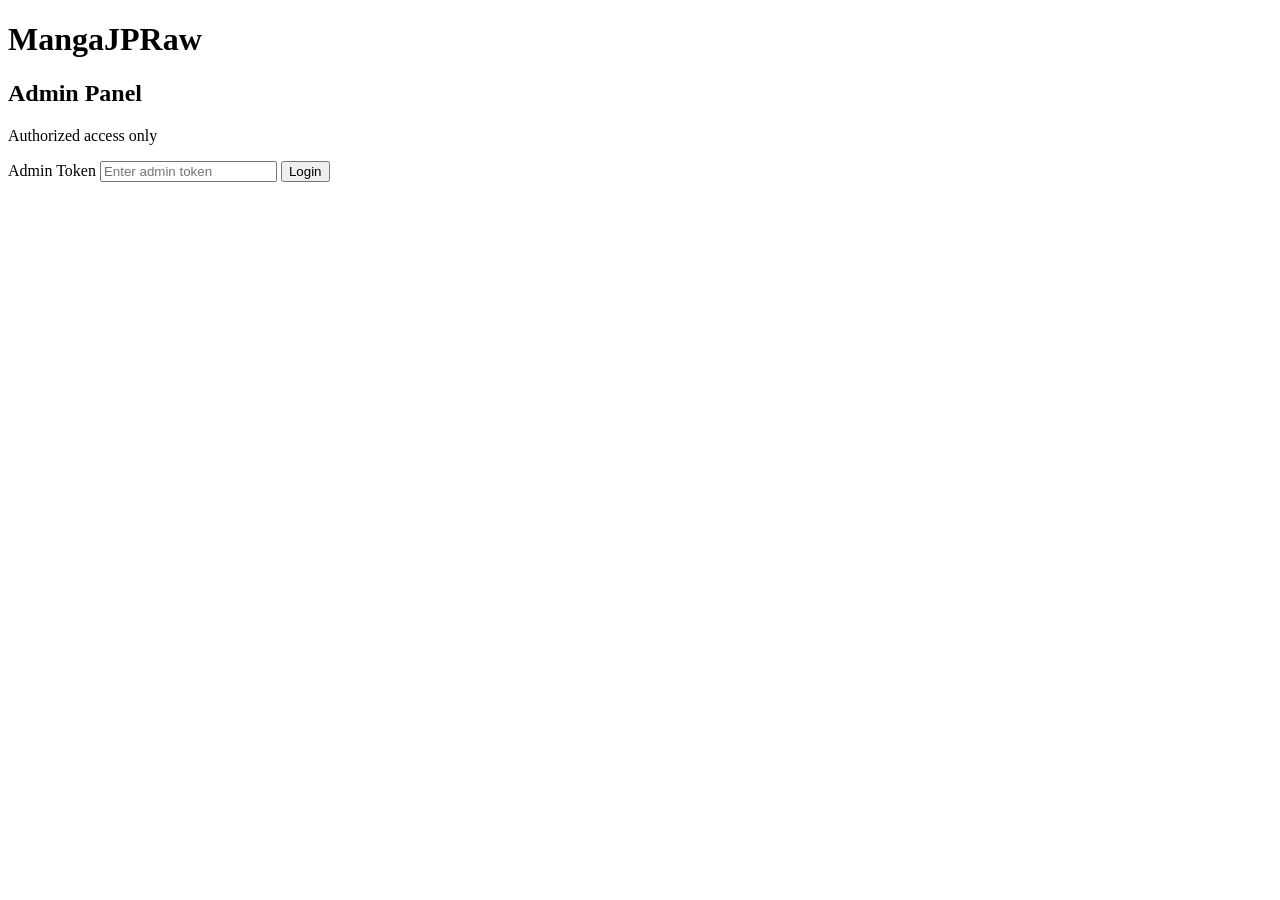
==== admin/index.html @ d078a31f "Add admin login page with token authentication" ====
<!DOCTYPE html>
<html lang="en">

<head>

    <meta charset="UTF-8">

    <meta
        name="viewport"
        content="width=device-width, initial-scale=1.0"
    >

    <title>MangaJPRaw Admin</title>

    <link
        rel="stylesheet"
        href="./style.css"
    >

</head>

<body>

    <div class="admin-container">

        <div class="admin-card">

            <h1>MangaJPRaw</h1>

            <h2>Admin Panel</h2>

            <p class="subtitle">
                Authorized access only
            </p>


            <form id="loginForm">

                <label for="token">
                    Admin Token
                </label>

                <input
                    type="password"
                    id="token"
                    placeholder="Enter admin token"
                    required
                >

                <button
                    type="submit"
                >
                    Login
                </button>

            </form>


            <div
                id="message"
                class="message"
            ></div>

        </div>

    </div>


    <script>

        /*
         * Temporary Step 9 login.
         *
         * We will replace this with the
         * proper GitHub authentication system
         * in the next part.
         */

        const ADMIN_TOKEN =
            "MANGAJPRAW_ADMIN_2026";


        document
            .getElementById("loginForm")
            .addEventListener(
                "submit",
                function(event) {

                    event.preventDefault();


                    const enteredToken =
                        document
                            .getElementById("token")
                            .value
                            .trim();


                    const message =
                        document
                            .getElementById("message");


                    if (
                        enteredToken ===
                        ADMIN_TOKEN
                    ) {

                        sessionStorage.setItem(
                            "mangajpraw_admin",
                            "true"
                        );


                        window.location.href =
                            "./dashboard.html";

                    }

                    else {

                        message.textContent =
                            "Invalid admin token.";

                        message.className =
                            "message error";

                    }

                }
            );

    </script>

</body>

</html>
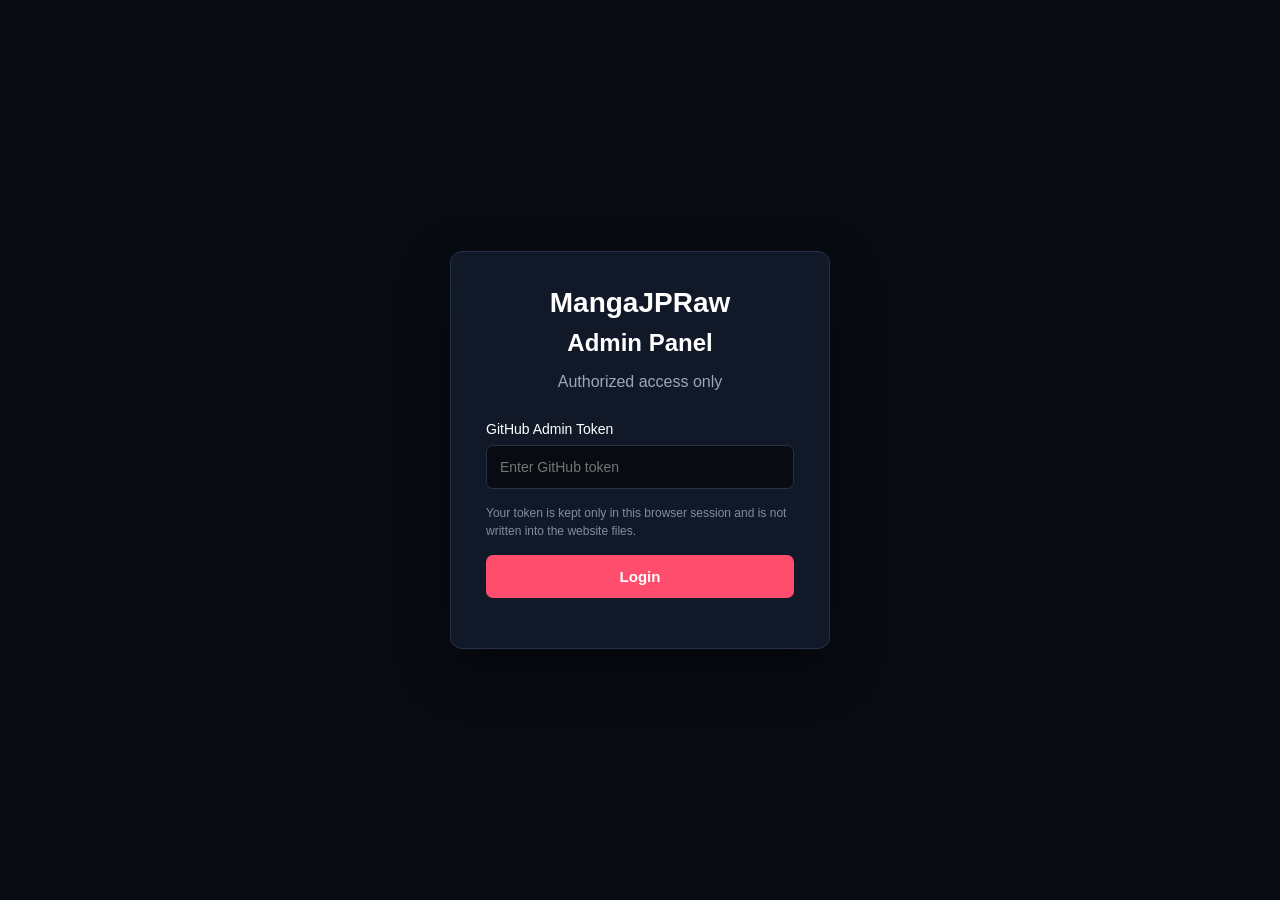
==== commit ee75f3c7: "Update admin login page with GitHub token support" ====
--- a/admin/index.html
+++ b/admin/index.html
@@ -10,7 +10,7 @@
         content="width=device-width, initial-scale=1.0"
     >
 
-    <title>MangaJPRaw Admin</title>
+    <title>MangaJPRaw Admin Login</title>
 
     <link
         rel="stylesheet"
@@ -21,116 +21,218 @@
 
 <body>
 
-    <div class="admin-container">
-
-        <div class="admin-card">
-
-            <h1>MangaJPRaw</h1>
-
-            <h2>Admin Panel</h2>
-
-            <p class="subtitle">
-                Authorized access only
-            </p>
-
-
-            <form id="loginForm">
-
-                <label for="token">
-                    Admin Token
-                </label>
-
-                <input
-                    type="password"
-                    id="token"
-                    placeholder="Enter admin token"
-                    required
-                >
-
-                <button
-                    type="submit"
-                >
-                    Login
-                </button>
-
-            </form>
-
+<div class="admin-container">
+
+    <div class="admin-card">
+
+        <h1>
+            MangaJPRaw
+        </h1>
+
+        <h2>
+            Admin Panel
+        </h2>
+
+        <p class="subtitle">
+            Authorized access only
+        </p>
+
+
+        <form id="loginForm">
+
+            <label for="token">
+                GitHub Admin Token
+            </label>
+
+            <input
+                type="password"
+                id="token"
+                placeholder="Enter GitHub token"
+                autocomplete="off"
+                required
+            >
 
             <div
-                id="message"
-                class="message"
-            ></div>
-
-        </div>
+                style="
+                    color:#7f8da3;
+                    font-size:12px;
+                    margin-bottom:15px;
+                    line-height:1.5;
+                "
+            >
+                Your token is kept only in this browser
+                session and is not written into the
+                website files.
+            </div>
+
+
+            <button type="submit">
+                Login
+            </button>
+
+        </form>
+
+
+        <div
+            id="message"
+            class="message"
+        ></div>
 
     </div>
 
-
-    <script>
-
-        /*
-         * Temporary Step 9 login.
-         *
-         * We will replace this with the
-         * proper GitHub authentication system
-         * in the next part.
-         */
-
-        const ADMIN_TOKEN =
-            "MANGAJPRAW_ADMIN_2026";
-
-
-        document
-            .getElementById("loginForm")
-            .addEventListener(
-                "submit",
-                function(event) {
-
-                    event.preventDefault();
-
-
-                    const enteredToken =
-                        document
-                            .getElementById("token")
-                            .value
-                            .trim();
-
-
-                    const message =
-                        document
-                            .getElementById("message");
-
-
-                    if (
-                        enteredToken ===
-                        ADMIN_TOKEN
-                    ) {
-
-                        sessionStorage.setItem(
-                            "mangajpraw_admin",
-                            "true"
-                        );
-
-
-                        window.location.href =
-                            "./dashboard.html";
-
-                    }
-
-                    else {
-
-                        message.textContent =
-                            "Invalid admin token.";
-
-                        message.className =
-                            "message error";
-
-                    }
+</div>
+
+
+<script>
+
+    const form =
+        document.getElementById(
+            "loginForm"
+        );
+
+
+    const message =
+        document.getElementById(
+            "message"
+        );
+
+
+    form.addEventListener(
+        "submit",
+        async function(event) {
+
+            event.preventDefault();
+
+
+            const token =
+                document
+                    .getElementById("token")
+                    .value
+                    .trim();
+
+
+            if (!token) {
+
+                message.textContent =
+                    "Please enter your token.";
+
+                message.className =
+                    "message error";
+
+                return;
+
+            }
+
+
+            message.textContent =
+                "Checking token...";
+
+            message.className =
+                "message";
+
+
+            try {
+
+                const response =
+                    await fetch(
+                        "https://api.github.com/user",
+                        {
+                            method: "GET",
+
+                            headers: {
+
+                                "Authorization":
+                                    "Bearer " + token,
+
+                                "Accept":
+                                    "application/vnd.github+json",
+
+                                "X-GitHub-Api-Version":
+                                    "2022-11-28"
+
+                            }
+                        }
+                    );
+
+
+                if (!response.ok) {
+
+                    throw new Error(
+                        "Invalid GitHub token."
+                    );
 
                 }
-            );
-
-    </script>
+
+
+                const user =
+                    await response.json();
+
+
+                /*
+                 * Only your GitHub account is
+                 * allowed to use this admin panel.
+                 */
+
+                const allowedUser =
+                    "TalalKhanTareen";
+
+
+                if (
+                    user.login.toLowerCase() !==
+                    allowedUser.toLowerCase()
+                ) {
+
+                    throw new Error(
+                        "This GitHub account is not authorized."
+                    );
+
+                }
+
+
+                /*
+                 * Store token only for this
+                 * browser session.
+                 */
+
+                sessionStorage.setItem(
+                    "mangajpraw_token",
+                    token
+                );
+
+
+                sessionStorage.setItem(
+                    "mangajpraw_admin",
+                    "true"
+                );
+
+
+                sessionStorage.setItem(
+                    "mangajpraw_user",
+                    user.login
+                );
+
+
+                window.location.href =
+                    "./dashboard.html";
+
+            }
+
+            catch (error) {
+
+                console.error(error);
+
+                message.textContent =
+                    error.message;
+
+                message.className =
+                    "message error";
+
+            }
+
+        }
+    );
+
+</script>
 
 </body>
 
--- a/admin/style.css
+++ b/admin/style.css
@@ -0,0 +1,139 @@
+* {
+    box-sizing: border-box;
+}
+
+body {
+    margin: 0;
+    min-height: 100vh;
+
+    background: #080b12;
+
+    color: white;
+
+    font-family:
+        Arial,
+        Helvetica,
+        sans-serif;
+
+    display: flex;
+
+    align-items: center;
+
+    justify-content: center;
+}
+
+.admin-container {
+    width: 100%;
+    max-width: 420px;
+
+    padding: 20px;
+}
+
+.admin-card {
+    background: #111827;
+
+    border: 1px solid #263247;
+
+    border-radius: 12px;
+
+    padding: 35px;
+
+    box-shadow:
+        0 20px 50px
+        rgba(0, 0, 0, 0.4);
+}
+
+h1 {
+    margin: 0;
+
+    text-align: center;
+
+    font-size: 28px;
+}
+
+h1::after {
+    content: "";
+}
+
+h2 {
+    text-align: center;
+
+    margin:
+        10px 0 5px;
+}
+
+.subtitle {
+    text-align: center;
+
+    color: #9aa7bb;
+
+    margin-bottom: 30px;
+}
+
+label {
+    display: block;
+
+    margin-bottom: 8px;
+
+    font-size: 14px;
+}
+
+input {
+    width: 100%;
+
+    padding: 13px;
+
+    border-radius: 7px;
+
+    border: 1px solid #263247;
+
+    background: #080b12;
+
+    color: white;
+
+    outline: none;
+
+    font-size: 14px;
+
+    margin-bottom: 15px;
+}
+
+input:focus {
+    border-color: #ff4d6d;
+}
+
+button {
+    width: 100%;
+
+    padding: 13px;
+
+    border: none;
+
+    border-radius: 7px;
+
+    background: #ff4d6d;
+
+    color: white;
+
+    font-weight: bold;
+
+    cursor: pointer;
+
+    font-size: 15px;
+}
+
+button:hover {
+    background: #ff365a;
+}
+
+.message {
+    margin-top: 15px;
+
+    text-align: center;
+
+    font-size: 14px;
+}
+
+.error {
+    color: #ff6b6b;
+}
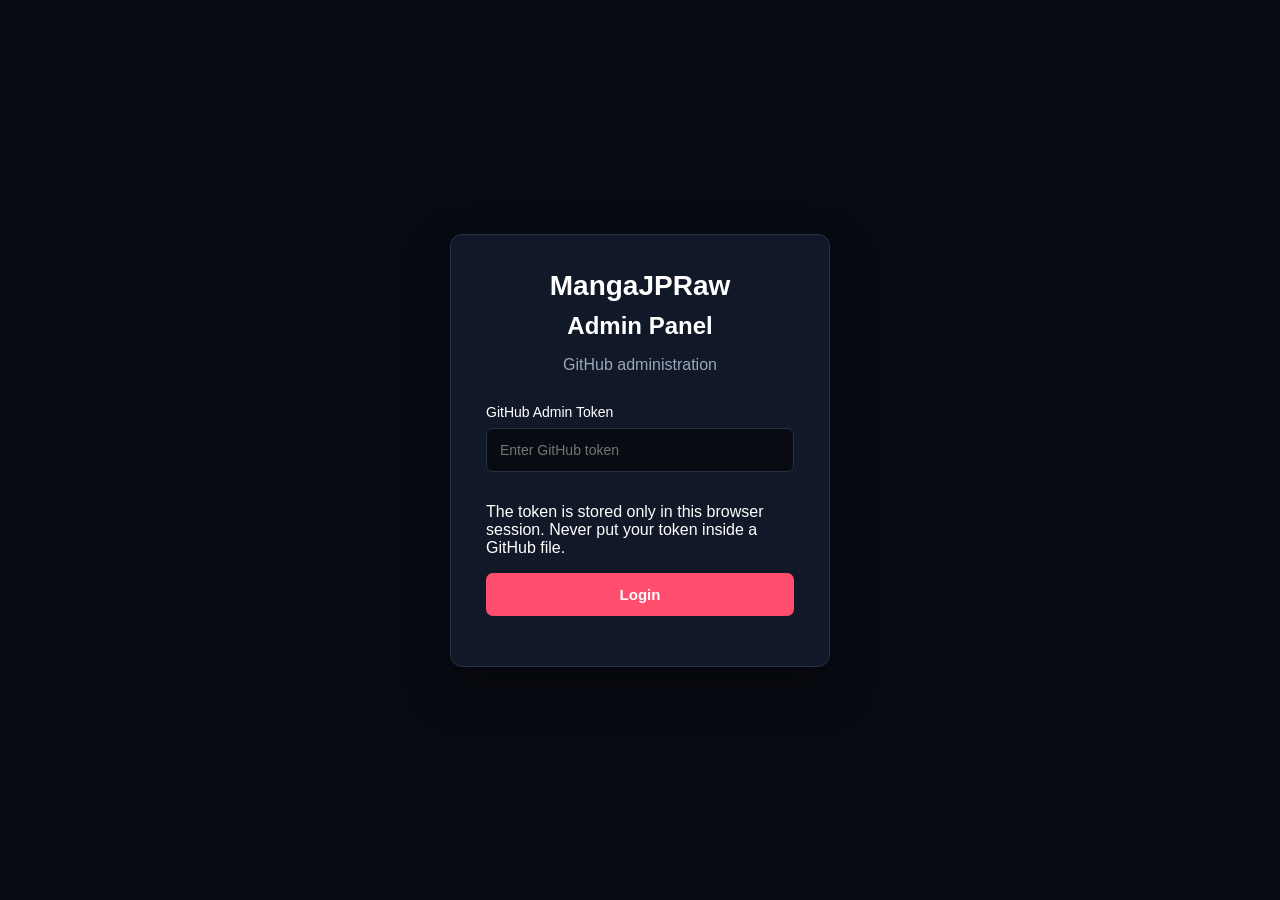
==== commit c8473918: "Update admin login page content and structure" ====
--- a/admin/index.html
+++ b/admin/index.html
@@ -10,7 +10,7 @@
         content="width=device-width, initial-scale=1.0"
     >
 
-    <title>MangaJPRaw Admin Login</title>
+    <title>MangaJPRaw Admin</title>
 
     <link
         rel="stylesheet"
@@ -19,7 +19,9 @@
 
 </head>
 
+
 <body>
+
 
 <div class="admin-container">
 
@@ -34,7 +36,7 @@
         </h2>
 
         <p class="subtitle">
-            Authorized access only
+            GitHub administration
         </p>
 
 
@@ -52,19 +54,11 @@
                 required
             >
 
-            <div
-                style="
-                    color:#7f8da3;
-                    font-size:12px;
-                    margin-bottom:15px;
-                    line-height:1.5;
-                "
-            >
-                Your token is kept only in this browser
-                session and is not written into the
-                website files.
-            </div>
-
+            <p class="security-note">
+                The token is stored only in this
+                browser session. Never put your
+                token inside a GitHub file.
+            </p>
 
             <button type="submit">
                 Login
@@ -111,19 +105,6 @@
                     .trim();
 
 
-            if (!token) {
-
-                message.textContent =
-                    "Please enter your token.";
-
-                message.className =
-                    "message error";
-
-                return;
-
-            }
-
-
             message.textContent =
                 "Checking token...";
 
@@ -137,12 +118,12 @@
                     await fetch(
                         "https://api.github.com/user",
                         {
-                            method: "GET",
 
                             headers: {
 
                                 "Authorization":
-                                    "Bearer " + token,
+                                    "Bearer " +
+                                    token,
 
                                 "Accept":
                                     "application/vnd.github+json",
@@ -151,11 +132,14 @@
                                     "2022-11-28"
 
                             }
+
                         }
                     );
 
 
-                if (!response.ok) {
+                if (
+                    !response.ok
+                ) {
 
                     throw new Error(
                         "Invalid GitHub token."
@@ -168,18 +152,9 @@
                     await response.json();
 
 
-                /*
-                 * Only your GitHub account is
-                 * allowed to use this admin panel.
-                 */
-
-                const allowedUser =
-                    "TalalKhanTareen";
-
-
                 if (
                     user.login.toLowerCase() !==
-                    allowedUser.toLowerCase()
+                    "talalkhantareen"
                 ) {
 
                     throw new Error(
@@ -189,10 +164,11 @@
                 }
 
 
-                /*
-                 * Store token only for this
-                 * browser session.
-                 */
+                sessionStorage.setItem(
+                    "mangajpraw_admin",
+                    "true"
+                );
+
 
                 sessionStorage.setItem(
                     "mangajpraw_token",
@@ -201,12 +177,6 @@
 
 
                 sessionStorage.setItem(
-                    "mangajpraw_admin",
-                    "true"
-                );
-
-
-                sessionStorage.setItem(
                     "mangajpraw_user",
                     user.login
                 );
@@ -219,7 +189,9 @@
 
             catch (error) {
 
-                console.error(error);
+                console.error(
+                    error
+                );
 
                 message.textContent =
                     error.message;
@@ -234,6 +206,7 @@
 
 </script>
 
+
 </body>
 
 </html>
